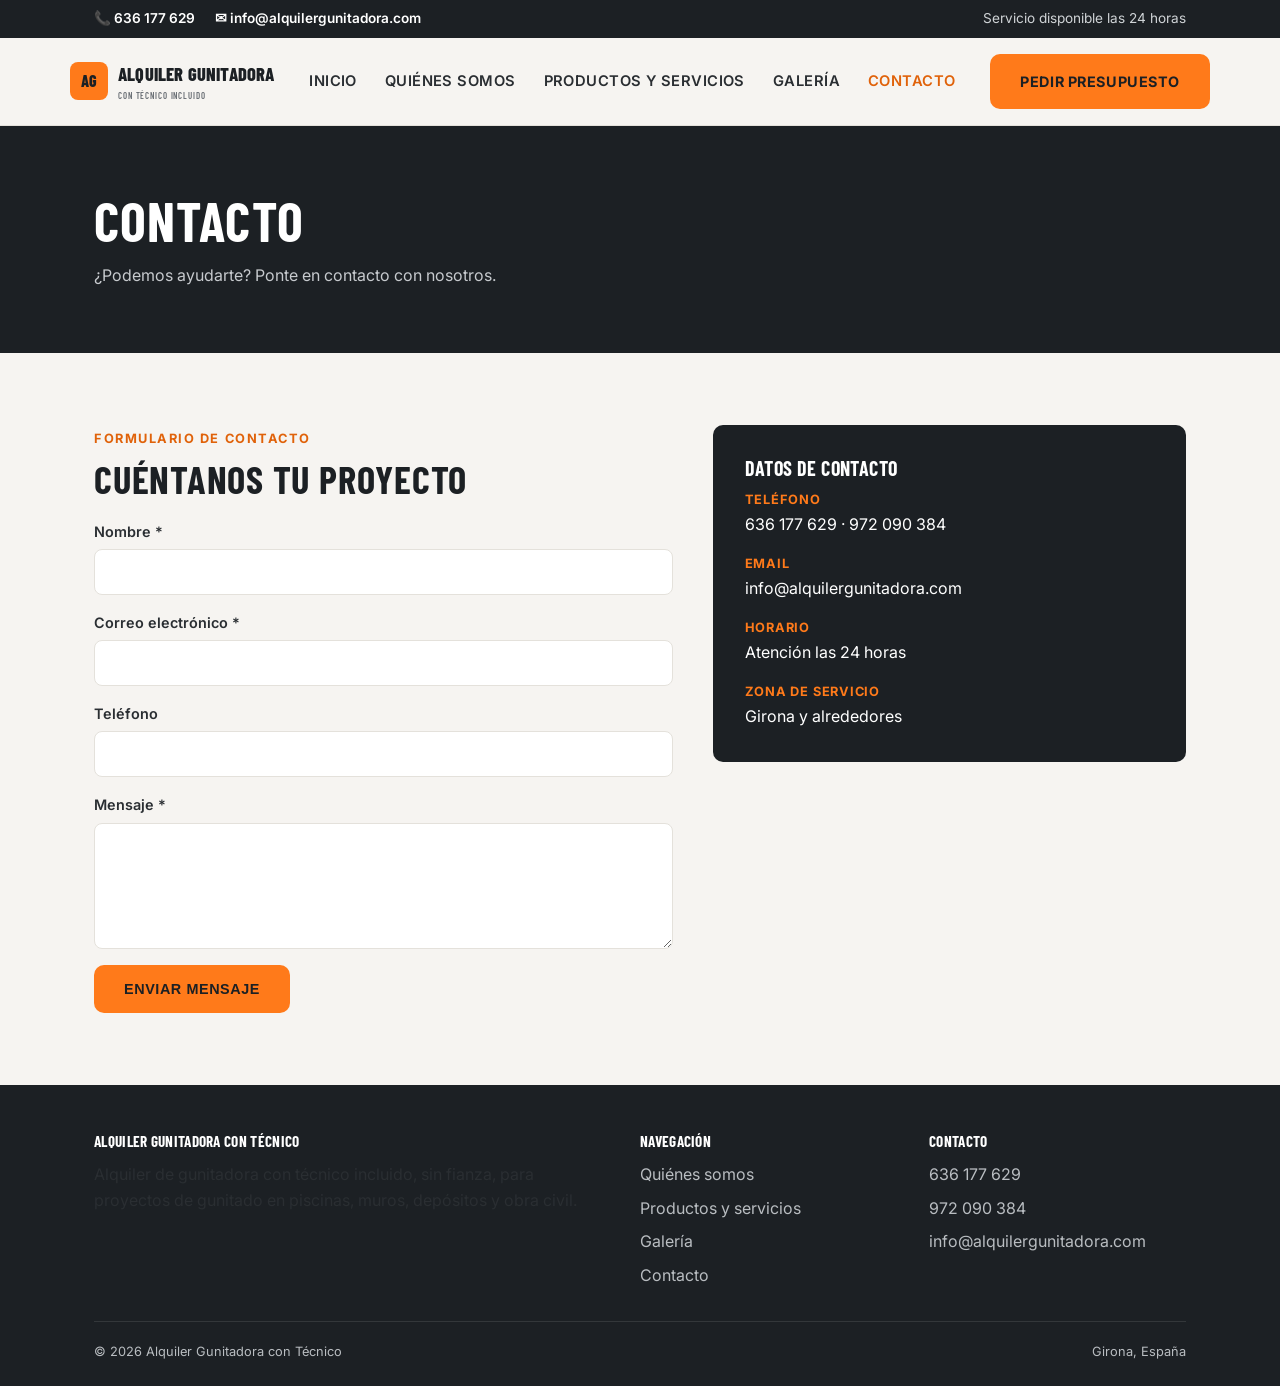
==== contacto.html @ dbdf0f1c "Initial site: rediseño Alquiler Gunitadora con Técnico Sitio estático (HTML/CSS/JS) con páginas Inic" ====
<!DOCTYPE html>
<html lang="es">
<head>
<meta charset="UTF-8">
<meta name="viewport" content="width=device-width, initial-scale=1.0">
<title>Contacto | Alquiler Gunitadora con Técnico</title>
<meta name="description" content="Solicita presupuesto para el alquiler de gunitadora con técnico. Llámanos o rellena el formulario y te responderemos lo antes posible.">
<link rel="preconnect" href="https://fonts.googleapis.com">
<link href="https://fonts.googleapis.com/css2?family=Barlow+Condensed:wght@600;700;800&family=Inter:wght@400;500;600;700&display=swap" rel="stylesheet">
<link rel="stylesheet" href="styles.css">
</head>
<body>

<div class="top-bar">
  <div class="container">
    <div class="top-bar__contact">
      <a href="tel:+34636177629">📞 636 177 629</a>
      <a href="mailto:info@alquilergunitadora.com">✉ info@alquilergunitadora.com</a>
    </div>
    <span>Servicio disponible las 24 horas</span>
  </div>
</div>

<header class="site-header">
  <nav class="nav container">
    <a href="index.html" class="brand">
      <span class="brand__mark">AG</span>
      <span>Alquiler Gunitadora<br><small>Con técnico incluido</small></span>
    </a>
    <ul class="nav__links">
      <li><a href="index.html">Inicio</a></li>
      <li><a href="quienes-somos.html">Quiénes somos</a></li>
      <li><a href="servicios.html">Productos y servicios</a></li>
      <li><a href="galeria.html">Galería</a></li>
      <li><a href="contacto.html" class="active">Contacto</a></li>
    </ul>
    <div class="nav__cta">
      <a href="contacto.html" class="btn btn--primary"><span>Pedir presupuesto</span></a>
      <button class="nav__toggle" aria-label="Abrir menú">☰</button>
    </div>
  </nav>
</header>

<section class="page-hero">
  <div class="container">
    <h1>Contacto</h1>
    <p>¿Podemos ayudarte? Ponte en contacto con nosotros.</p>
  </div>
</section>

<section class="section">
  <div class="container">
    <div class="form-layout">
      <div>
        <span class="eyebrow">Formulario de contacto</span>
        <h2>Cuéntanos tu proyecto</h2>
        <form name="contacto" method="POST" data-netlify="true" netlify-honeypot="bot-field" action="/gracias.html" class="contact-form">
          <input type="hidden" name="form-name" value="contacto">
          <p style="display:none">
            <label>No rellenar si eres humano: <input name="bot-field"></label>
          </p>

          <div class="field">
            <label for="nombre">Nombre *</label>
            <input type="text" id="nombre" name="nombre" required>
          </div>

          <div class="field">
            <label for="email">Correo electrónico *</label>
            <input type="email" id="email" name="email" required>
          </div>

          <div class="field">
            <label for="telefono">Teléfono</label>
            <input type="tel" id="telefono" name="telefono">
          </div>

          <div class="field">
            <label for="mensaje">Mensaje *</label>
            <textarea id="mensaje" name="mensaje" rows="5" required></textarea>
          </div>

          <button type="submit" class="btn btn--primary" style="justify-self:start">Enviar mensaje</button>
        </form>
      </div>

      <div class="contact-info-card">
        <h3>Datos de contacto</h3>
        <ul>
          <li>
            <strong>Teléfono</strong>
            <a href="tel:+34636177629">636 177 629</a> · <a href="tel:+34972090384">972 090 384</a>
          </li>
          <li>
            <strong>Email</strong>
            <a href="mailto:info@alquilergunitadora.com">info@alquilergunitadora.com</a>
          </li>
          <li>
            <strong>Horario</strong>
            Atención las 24 horas
          </li>
          <li>
            <strong>Zona de servicio</strong>
            Girona y alrededores
          </li>
        </ul>
      </div>
    </div>
  </div>
</section>

<footer class="site-footer">
  <div class="container">
    <div class="footer-grid">
      <div>
        <h4>Alquiler Gunitadora con Técnico</h4>
        <p>Alquiler de gunitadora con técnico incluido, sin fianza, para proyectos de gunitado en piscinas, muros, depósitos y obra civil.</p>
      </div>
      <div>
        <h4>Navegación</h4>
        <ul>
          <li><a href="quienes-somos.html">Quiénes somos</a></li>
          <li><a href="servicios.html">Productos y servicios</a></li>
          <li><a href="galeria.html">Galería</a></li>
          <li><a href="contacto.html">Contacto</a></li>
        </ul>
      </div>
      <div>
        <h4>Contacto</h4>
        <ul>
          <li><a href="tel:+34636177629">636 177 629</a></li>
          <li><a href="tel:+34972090384">972 090 384</a></li>
          <li><a href="mailto:info@alquilergunitadora.com">info@alquilergunitadora.com</a></li>
        </ul>
      </div>
    </div>
    <div class="footer-bottom">
      <span>© <span data-year></span> Alquiler Gunitadora con Técnico</span>
      <span>Girona, España</span>
    </div>
  </div>
</footer>

<script src="script.js"></script>
</body>
</html>
---- styles.css ----
/* Alquiler Gunitadora — estilos base */

:root {
  --dark: #1c2024;
  --dark-2: #262b30;
  --accent: #ff7a1a;
  --accent-dark: #e0620a;
  --bg: #f6f4f1;
  --bg-card: #ffffff;
  --text: #2a2e32;
  --text-muted: #6b7076;
  --border: #e4e1db;
  --radius: 10px;
  --max-width: 1140px;
  --shadow: 0 8px 24px rgba(28, 32, 36, 0.08);
}

* { box-sizing: border-box; }

html { scroll-behavior: smooth; }

body {
  margin: 0;
  font-family: "Inter", -apple-system, BlinkMacSystemFont, "Segoe UI", sans-serif;
  background: var(--bg);
  color: var(--text);
  line-height: 1.6;
  -webkit-font-smoothing: antialiased;
}

h1, h2, h3, h4 {
  font-family: "Barlow Condensed", "Inter", sans-serif;
  font-weight: 700;
  text-transform: uppercase;
  letter-spacing: 0.02em;
  line-height: 1.15;
  margin: 0 0 0.5em;
  color: var(--dark);
}

h1 { font-size: clamp(2.2rem, 5vw, 3.4rem); }
h2 { font-size: clamp(1.7rem, 3.5vw, 2.4rem); }
h3 { font-size: 1.25rem; }

p { margin: 0 0 1em; color: var(--text); }

a { color: var(--accent-dark); text-decoration: none; }
a:hover { text-decoration: underline; }

img { max-width: 100%; display: block; }

.container {
  max-width: var(--max-width);
  margin: 0 auto;
  padding: 0 24px;
}

.section { padding: 72px 0; }
.section--tight { padding: 48px 0; }
.section--dark { background: var(--dark); color: #fff; }
.section--dark h2, .section--dark h3, .section--dark p { color: #fff; }
.section--alt { background: var(--bg-card); border-top: 1px solid var(--border); border-bottom: 1px solid var(--border); }

.eyebrow {
  display: inline-block;
  color: var(--accent-dark);
  font-weight: 700;
  letter-spacing: 0.12em;
  text-transform: uppercase;
  font-size: 0.8rem;
  margin-bottom: 0.6em;
}

.lead {
  font-size: 1.15rem;
  color: var(--text-muted);
  max-width: 640px;
}

/* Botones */
.btn {
  display: inline-flex;
  align-items: center;
  gap: 8px;
  padding: 14px 28px;
  border-radius: var(--radius);
  font-weight: 700;
  text-transform: uppercase;
  letter-spacing: 0.04em;
  font-size: 0.9rem;
  border: 2px solid transparent;
  cursor: pointer;
  text-decoration: none;
  transition: transform 0.15s ease, box-shadow 0.15s ease, background 0.15s ease;
}
.btn:hover { text-decoration: none; transform: translateY(-1px); }

.btn--primary { background: var(--accent); color: #1c2024; }
.btn--primary:hover { background: var(--accent-dark); }

.btn--outline { background: transparent; border-color: currentColor; color: inherit; }
.btn--outline:hover { background: rgba(255,255,255,0.08); }

.btn-row { display: flex; gap: 14px; flex-wrap: wrap; margin-top: 1.6em; }

/* Header / navegación */
.top-bar {
  background: var(--dark);
  color: #cfd3d6;
  font-size: 0.85rem;
}
.top-bar .container {
  display: flex;
  justify-content: space-between;
  align-items: center;
  padding-top: 8px;
  padding-bottom: 8px;
  flex-wrap: wrap;
  gap: 8px;
}
.top-bar a { color: #fff; font-weight: 600; }
.top-bar__contact { display: flex; gap: 20px; flex-wrap: wrap; }

header.site-header {
  position: sticky;
  top: 0;
  z-index: 50;
  background: rgba(246, 244, 241, 0.96);
  backdrop-filter: blur(6px);
  border-bottom: 1px solid var(--border);
}

.nav {
  display: flex;
  align-items: center;
  justify-content: space-between;
  padding: 16px 0;
}

.brand {
  display: flex;
  align-items: center;
  gap: 10px;
  font-family: "Barlow Condensed", sans-serif;
  font-weight: 800;
  text-transform: uppercase;
  font-size: 1.15rem;
  color: var(--dark);
  letter-spacing: 0.01em;
}
.brand:hover { text-decoration: none; }
.brand .brand__mark {
  width: 38px;
  height: 38px;
  border-radius: 8px;
  background: var(--accent);
  display: flex;
  align-items: center;
  justify-content: center;
  color: #1c2024;
  font-weight: 800;
  font-size: 1rem;
}
.brand small { display: block; font-size: 0.55rem; letter-spacing: 0.1em; color: var(--text-muted); font-weight: 600; }

.nav__links {
  display: flex;
  gap: 28px;
  align-items: center;
  list-style: none;
  margin: 0;
  padding: 0;
}
.nav__links a {
  color: var(--text);
  font-weight: 600;
  font-size: 0.92rem;
  text-transform: uppercase;
  letter-spacing: 0.03em;
}
.nav__links a:hover, .nav__links a.active { color: var(--accent-dark); text-decoration: none; }

.nav__cta { display: flex; align-items: center; gap: 12px; }

.nav__toggle {
  display: none;
  border: none;
  background: none;
  font-size: 1.6rem;
  cursor: pointer;
  color: var(--dark);
}

@media (max-width: 860px) {
  .nav__links {
    position: absolute;
    top: 100%;
    left: 0;
    right: 0;
    background: var(--bg);
    flex-direction: column;
    align-items: flex-start;
    gap: 0;
    border-bottom: 1px solid var(--border);
    max-height: 0;
    overflow: hidden;
    transition: max-height 0.25s ease;
  }
  .nav__links.is-open { max-height: 420px; }
  .nav__links li { width: 100%; }
  .nav__links a { display: block; padding: 14px 24px; width: 100%; }
  .nav__toggle { display: block; }
}

@media (max-width: 480px) {
  .nav__cta .btn span { display: none; }
  .nav__cta .btn::before { content: "📞"; }
}

/* Hero */
.hero {
  position: relative;
  background: linear-gradient(180deg, rgba(28,32,36,0.78), rgba(28,32,36,0.86)), url("images/hero-gunitadora.jpg") center/cover no-repeat;
  color: #fff;
  padding: 110px 0 90px;
}
.hero h1 { color: #fff; }
.hero .lead { color: #d8dadc; }
.hero__badges {
  display: flex;
  gap: 12px;
  flex-wrap: wrap;
  margin-top: 28px;
}
.hero__badge {
  background: rgba(255,255,255,0.08);
  border: 1px solid rgba(255,255,255,0.18);
  padding: 8px 16px;
  border-radius: 999px;
  font-size: 0.85rem;
  font-weight: 600;
}

.page-hero {
  background: var(--dark);
  color: #fff;
  padding: 64px 0;
}
.page-hero h1 { color: #fff; margin-bottom: 0.2em; }
.page-hero p { color: #c7cace; margin: 0; }

/* Grids */
.grid {
  display: grid;
  gap: 28px;
}
.grid--3 { grid-template-columns: repeat(3, 1fr); }
.grid--2 { grid-template-columns: repeat(2, 1fr); }
@media (max-width: 860px) {
  .grid--3, .grid--2 { grid-template-columns: 1fr; }
}

.card {
  background: var(--bg-card);
  border: 1px solid var(--border);
  border-radius: var(--radius);
  padding: 28px;
  box-shadow: var(--shadow);
}
.card__icon {
  width: 48px;
  height: 48px;
  border-radius: 10px;
  background: rgba(255,122,26,0.12);
  color: var(--accent-dark);
  display: flex;
  align-items: center;
  justify-content: center;
  font-size: 1.4rem;
  margin-bottom: 16px;
}

.stats {
  display: grid;
  grid-template-columns: repeat(4, 1fr);
  gap: 24px;
  text-align: center;
}
.stats strong {
  display: block;
  font-family: "Barlow Condensed", sans-serif;
  font-size: 2.4rem;
  color: var(--accent);
}
@media (max-width: 700px) {
  .stats { grid-template-columns: repeat(2, 1fr); }
}

/* Galería */
.gallery-grid {
  display: grid;
  grid-template-columns: repeat(3, 1fr);
  gap: 16px;
}
.gallery-grid img, .gallery-grid .ph {
  aspect-ratio: 4 / 3;
  object-fit: cover;
  border-radius: var(--radius);
  width: 100%;
  height: 100%;
}
.ph {
  background: linear-gradient(135deg, #2a2e32, #1c2024);
  color: #8b9096;
  display: flex;
  align-items: center;
  justify-content: center;
  font-size: 0.85rem;
  text-align: center;
  padding: 12px;
}
@media (max-width: 700px) {
  .gallery-grid { grid-template-columns: repeat(2, 1fr); }
}

/* Formulario de contacto */
.form-layout {
  display: grid;
  grid-template-columns: 1.1fr 0.9fr;
  gap: 40px;
  align-items: start;
}
@media (max-width: 860px) {
  .form-layout { grid-template-columns: 1fr; }
}

form.contact-form {
  display: grid;
  gap: 16px;
}
.field { display: grid; gap: 6px; }
.field label { font-weight: 600; font-size: 0.9rem; }
.field input, .field textarea {
  width: 100%;
  padding: 12px 14px;
  border-radius: 8px;
  border: 1px solid var(--border);
  font-family: inherit;
  font-size: 1rem;
  background: #fff;
}
.field input:focus, .field textarea:focus {
  outline: 2px solid var(--accent);
  outline-offset: 1px;
}
.field--check { display: flex; align-items: center; gap: 8px; flex-direction: row; }

.contact-info-card {
  background: var(--dark);
  color: #fff;
  border-radius: var(--radius);
  padding: 32px;
}
.contact-info-card h3 { color: #fff; }
.contact-info-card ul { list-style: none; padding: 0; margin: 0; display: grid; gap: 16px; }
.contact-info-card a { color: #fff; }
.contact-info-card li strong { display: block; color: var(--accent); font-size: 0.8rem; text-transform: uppercase; letter-spacing: 0.06em; margin-bottom: 2px; }

/* Footer */
footer.site-footer {
  background: var(--dark);
  color: #b9bdc1;
  padding: 48px 0 24px;
}
.footer-grid {
  display: grid;
  grid-template-columns: 2fr 1fr 1fr;
  gap: 32px;
  margin-bottom: 32px;
}
@media (max-width: 700px) {
  .footer-grid { grid-template-columns: 1fr; }
}
footer.site-footer h4 { color: #fff; font-size: 0.95rem; margin-bottom: 0.8em; }
footer.site-footer a { color: #b9bdc1; }
footer.site-footer ul { list-style: none; padding: 0; margin: 0; display: grid; gap: 8px; }
.footer-bottom {
  border-top: 1px solid rgba(255,255,255,0.1);
  padding-top: 20px;
  font-size: 0.8rem;
  display: flex;
  justify-content: space-between;
  flex-wrap: wrap;
  gap: 8px;
}

.reveal {
  opacity: 0;
  transform: translateY(16px);
  transition: opacity 0.5s ease, transform 0.5s ease;
}
.reveal.is-visible {
  opacity: 1;
  transform: translateY(0);
}
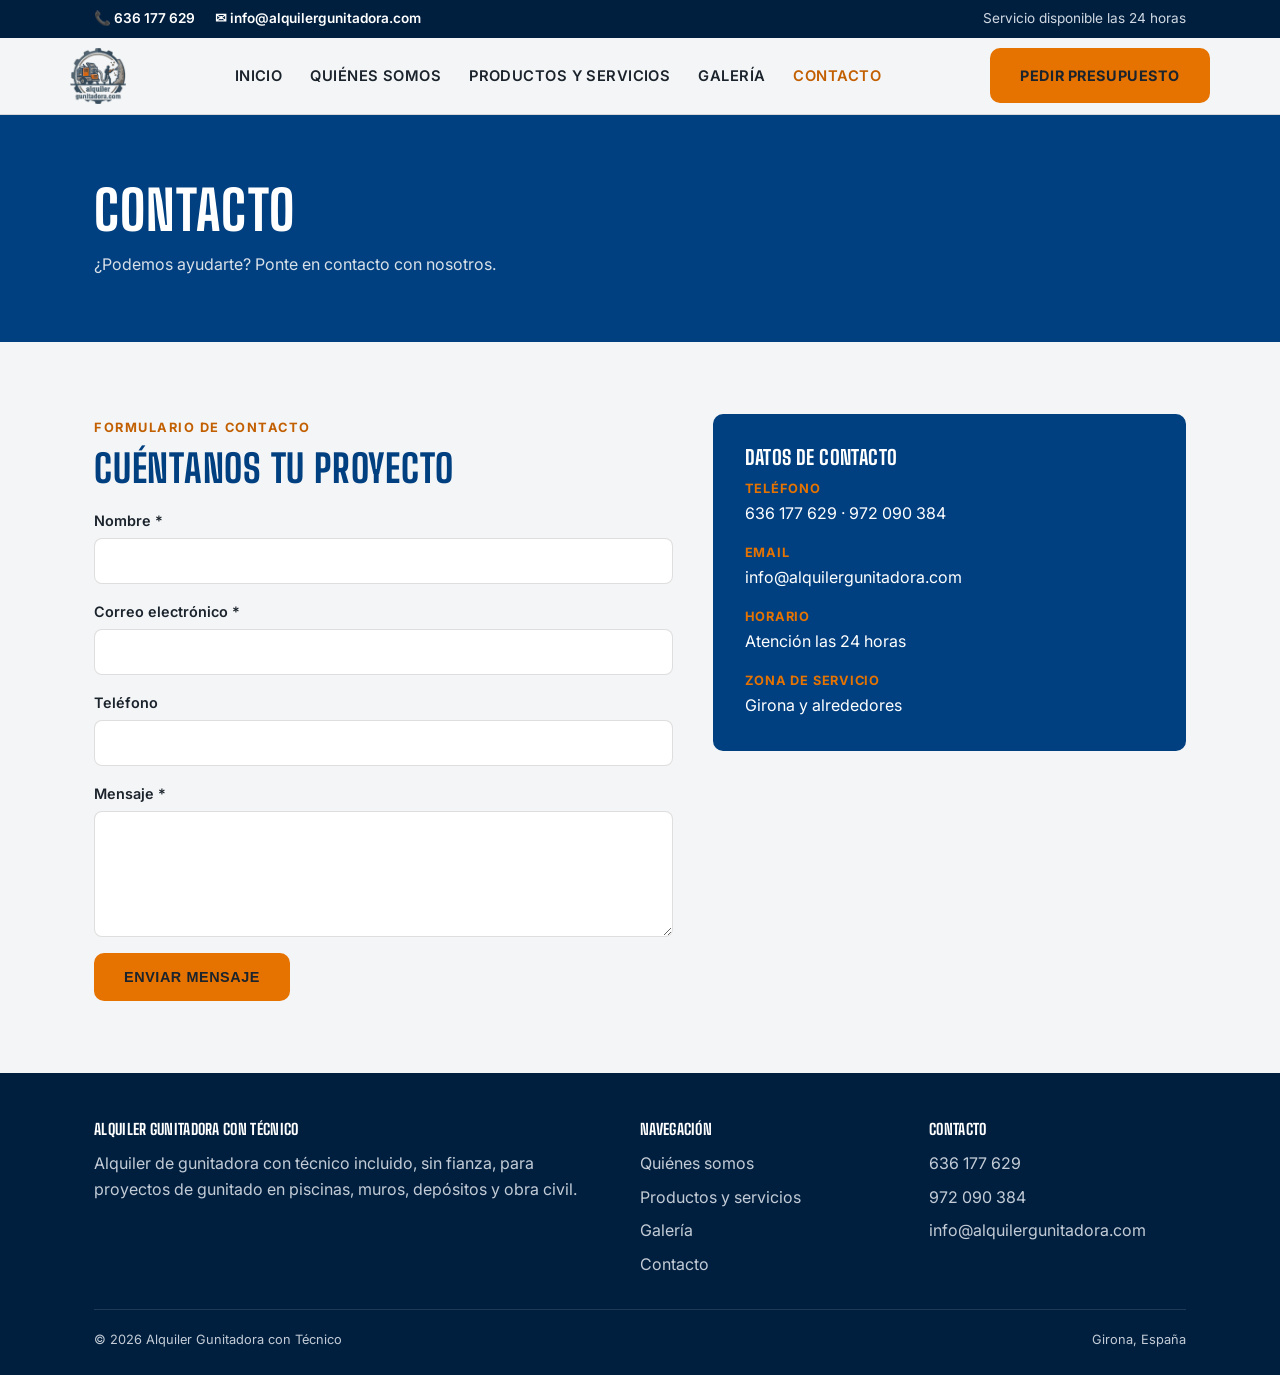
==== commit 249bb33a: "Rediseño de marca: paleta industrial, logo real y foto de flota - Nueva paleta (Azul Industrial #004" ====
--- a/contacto.html
+++ b/contacto.html
@@ -6,7 +6,10 @@
 <title>Contacto | Alquiler Gunitadora con Técnico</title>
 <meta name="description" content="Solicita presupuesto para el alquiler de gunitadora con técnico. Llámanos o rellena el formulario y te responderemos lo antes posible.">
 <link rel="preconnect" href="https://fonts.googleapis.com">
-<link href="https://fonts.googleapis.com/css2?family=Barlow+Condensed:wght@600;700;800&family=Inter:wght@400;500;600;700&display=swap" rel="stylesheet">
+<link href="https://fonts.googleapis.com/css2?family=Big+Shoulders:wght@600;700;800&family=Inter:wght@400;500;600;700&display=swap" rel="stylesheet">
+<link rel="icon" type="image/png" sizes="32x32" href="images/favicon-32.png">
+<link rel="icon" type="image/png" sizes="16x16" href="images/favicon-16.png">
+<link rel="apple-touch-icon" sizes="180x180" href="images/favicon-180.png">
 <link rel="stylesheet" href="styles.css">
 </head>
 <body>
@@ -24,8 +27,7 @@
 <header class="site-header">
   <nav class="nav container">
     <a href="index.html" class="brand">
-      <span class="brand__mark">AG</span>
-      <span>Alquiler Gunitadora<br><small>Con técnico incluido</small></span>
+      <img src="images/logo-tight.png" alt="Alquiler Gunitadora con Técnico" class="brand__logo">
     </a>
     <ul class="nav__links">
       <li><a href="index.html">Inicio</a></li>
--- a/styles.css
+++ b/styles.css
@@ -1,18 +1,25 @@
-/* Alquiler Gunitadora — estilos base */
+/* Alquiler Gunitadora — estilos base
+   Paleta: Azul Industrial #004080, Naranja Maquinaria #E67300, Gris Neutro #A0A0A0 */
 
 :root {
-  --dark: #1c2024;
-  --dark-2: #262b30;
-  --accent: #ff7a1a;
-  --accent-dark: #e0620a;
-  --bg: #f6f4f1;
+  --navy: #004080;
+  --navy-light: #0f5aa8;
+  --navy-deep: #001f3f;
+  --accent: #E67300;
+  --accent-dark: #c25f00;
+  --grey: #A0A0A0;
+  --bg: #f4f5f6;
   --bg-card: #ffffff;
-  --text: #2a2e32;
-  --text-muted: #6b7076;
-  --border: #e4e1db;
+  --text: #1b232c;
+  --text-muted: #5b6167;
+  --border: rgba(160, 160, 160, 0.35);
   --radius: 10px;
   --max-width: 1140px;
-  --shadow: 0 8px 24px rgba(28, 32, 36, 0.08);
+  --shadow: 0 8px 24px rgba(0, 64, 128, 0.10);
+
+  /* alias de compatibilidad interna */
+  --dark: var(--navy);
+  --dark-2: var(--navy-light);
 }
 
 * { box-sizing: border-box; }
@@ -29,13 +36,13 @@
 }
 
 h1, h2, h3, h4 {
-  font-family: "Barlow Condensed", "Inter", sans-serif;
+  font-family: "Big Shoulders", "Inter", sans-serif;
   font-weight: 700;
   text-transform: uppercase;
   letter-spacing: 0.02em;
   line-height: 1.15;
   margin: 0 0 0.5em;
-  color: var(--dark);
+  color: var(--navy);
 }
 
 h1 { font-size: clamp(2.2rem, 5vw, 3.4rem); }
@@ -57,7 +64,7 @@
 
 .section { padding: 72px 0; }
 .section--tight { padding: 48px 0; }
-.section--dark { background: var(--dark); color: #fff; }
+.section--dark { background: var(--navy); color: #fff; }
 .section--dark h2, .section--dark h3, .section--dark p { color: #fff; }
 .section--alt { background: var(--bg-card); border-top: 1px solid var(--border); border-bottom: 1px solid var(--border); }
 
@@ -95,8 +102,8 @@
 }
 .btn:hover { text-decoration: none; transform: translateY(-1px); }
 
-.btn--primary { background: var(--accent); color: #1c2024; }
-.btn--primary:hover { background: var(--accent-dark); }
+.btn--primary { background: var(--accent); color: #1b232c; }
+.btn--primary:hover { background: var(--accent-dark); color: #fff; }
 
 .btn--outline { background: transparent; border-color: currentColor; color: inherit; }
 .btn--outline:hover { background: rgba(255,255,255,0.08); }
@@ -105,8 +112,8 @@
 
 /* Header / navegación */
 .top-bar {
-  background: var(--dark);
-  color: #cfd3d6;
+  background: var(--navy-deep);
+  color: #cfd8e2;
   font-size: 0.85rem;
 }
 .top-bar .container {
@@ -125,7 +132,7 @@
   position: sticky;
   top: 0;
   z-index: 50;
-  background: rgba(246, 244, 241, 0.96);
+  background: rgba(244, 245, 246, 0.96);
   backdrop-filter: blur(6px);
   border-bottom: 1px solid var(--border);
 }
@@ -134,34 +141,16 @@
   display: flex;
   align-items: center;
   justify-content: space-between;
-  padding: 16px 0;
-}
-
-.brand {
-  display: flex;
-  align-items: center;
-  gap: 10px;
-  font-family: "Barlow Condensed", sans-serif;
-  font-weight: 800;
-  text-transform: uppercase;
-  font-size: 1.15rem;
-  color: var(--dark);
-  letter-spacing: 0.01em;
-}
+  padding: 10px 0;
+}
+
+.brand { display: flex; align-items: center; }
 .brand:hover { text-decoration: none; }
-.brand .brand__mark {
-  width: 38px;
-  height: 38px;
-  border-radius: 8px;
-  background: var(--accent);
-  display: flex;
-  align-items: center;
-  justify-content: center;
-  color: #1c2024;
-  font-weight: 800;
-  font-size: 1rem;
-}
-.brand small { display: block; font-size: 0.55rem; letter-spacing: 0.1em; color: var(--text-muted); font-weight: 600; }
+.brand__logo {
+  height: 56px;
+  width: auto;
+  display: block;
+}
 
 .nav__links {
   display: flex;
@@ -188,7 +177,7 @@
   background: none;
   font-size: 1.6rem;
   cursor: pointer;
-  color: var(--dark);
+  color: var(--navy);
 }
 
 @media (max-width: 860px) {
@@ -210,6 +199,7 @@
   .nav__links li { width: 100%; }
   .nav__links a { display: block; padding: 14px 24px; width: 100%; }
   .nav__toggle { display: block; }
+  .brand__logo { height: 46px; }
 }
 
 @media (max-width: 480px) {
@@ -220,12 +210,12 @@
 /* Hero */
 .hero {
   position: relative;
-  background: linear-gradient(180deg, rgba(28,32,36,0.78), rgba(28,32,36,0.86)), url("images/hero-gunitadora.jpg") center/cover no-repeat;
+  background: linear-gradient(160deg, var(--navy-deep), var(--navy) 70%);
   color: #fff;
   padding: 110px 0 90px;
 }
 .hero h1 { color: #fff; }
-.hero .lead { color: #d8dadc; }
+.hero .lead { color: #d8e0e8; }
 .hero__badges {
   display: flex;
   gap: 12px;
@@ -242,12 +232,44 @@
 }
 
 .page-hero {
-  background: var(--dark);
+  background: var(--navy);
   color: #fff;
   padding: 64px 0;
 }
 .page-hero h1 { color: #fff; margin-bottom: 0.2em; }
-.page-hero p { color: #c7cace; margin: 0; }
+.page-hero p { color: #d8e0e8; margin: 0; }
+
+/* Banner de flota (foto real de máquinas) */
+.fleet-banner {
+  position: relative;
+  overflow: hidden;
+}
+.fleet-banner img {
+  width: 100%;
+  height: 340px;
+  object-fit: cover;
+  object-position: center 65%;
+}
+.fleet-banner::after {
+  content: "";
+  position: absolute;
+  inset: 0;
+  z-index: 1;
+  background: linear-gradient(180deg, rgba(0,31,63,0.05) 40%, rgba(0,31,63,0.75));
+}
+.fleet-banner__caption {
+  position: absolute;
+  left: 0;
+  right: 0;
+  bottom: 0;
+  z-index: 2;
+  padding: 24px;
+}
+.fleet-banner__caption .eyebrow { color: #ffcf9e; margin-bottom: 0.2em; }
+.fleet-banner__caption h3 { color: #fff; margin: 0; }
+@media (max-width: 700px) {
+  .fleet-banner img { height: 220px; }
+}
 
 /* Grids */
 .grid {
@@ -271,7 +293,7 @@
   width: 48px;
   height: 48px;
   border-radius: 10px;
-  background: rgba(255,122,26,0.12);
+  background: rgba(230, 115, 0, 0.12);
   color: var(--accent-dark);
   display: flex;
   align-items: center;
@@ -288,7 +310,7 @@
 }
 .stats strong {
   display: block;
-  font-family: "Barlow Condensed", sans-serif;
+  font-family: "Big Shoulders", sans-serif;
   font-size: 2.4rem;
   color: var(--accent);
 }
@@ -310,8 +332,8 @@
   height: 100%;
 }
 .ph {
-  background: linear-gradient(135deg, #2a2e32, #1c2024);
-  color: #8b9096;
+  background: linear-gradient(135deg, var(--navy-light), var(--navy-deep));
+  color: #cdd9e6;
   display: flex;
   align-items: center;
   justify-content: center;
@@ -356,7 +378,7 @@
 .field--check { display: flex; align-items: center; gap: 8px; flex-direction: row; }
 
 .contact-info-card {
-  background: var(--dark);
+  background: var(--navy);
   color: #fff;
   border-radius: var(--radius);
   padding: 32px;
@@ -368,8 +390,8 @@
 
 /* Footer */
 footer.site-footer {
-  background: var(--dark);
-  color: #b9bdc1;
+  background: var(--navy-deep);
+  color: #c3ccd6;
   padding: 48px 0 24px;
 }
 .footer-grid {
@@ -382,10 +404,11 @@
   .footer-grid { grid-template-columns: 1fr; }
 }
 footer.site-footer h4 { color: #fff; font-size: 0.95rem; margin-bottom: 0.8em; }
-footer.site-footer a { color: #b9bdc1; }
+footer.site-footer p { color: #c3ccd6; }
+footer.site-footer a { color: #c3ccd6; }
 footer.site-footer ul { list-style: none; padding: 0; margin: 0; display: grid; gap: 8px; }
 .footer-bottom {
-  border-top: 1px solid rgba(255,255,255,0.1);
+  border-top: 1px solid rgba(255,255,255,0.12);
   padding-top: 20px;
   font-size: 0.8rem;
   display: flex;
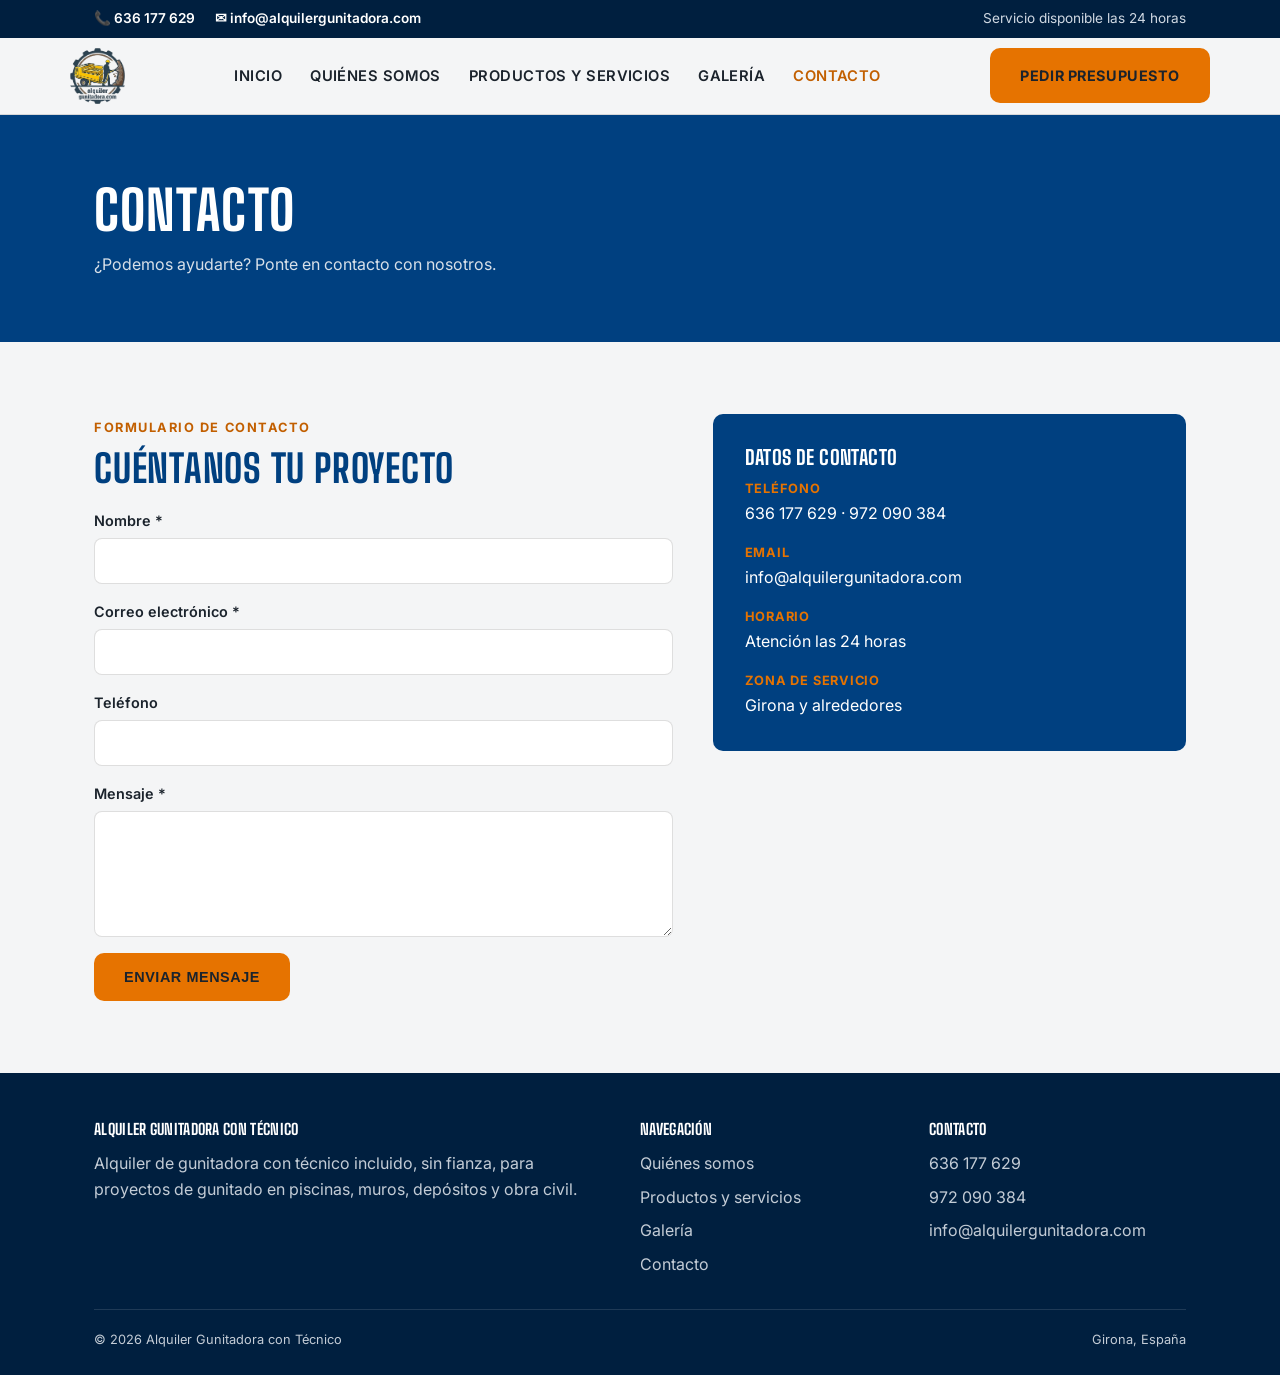
==== commit 2366f2bd: "Actualizar logo al nuevo diseño (logo-nuevo-trans.png) Reemplaza el logo del header/favicons por la " ====
--- a/contacto.html
+++ b/contacto.html
@@ -27,7 +27,7 @@
 <header class="site-header">
   <nav class="nav container">
     <a href="index.html" class="brand">
-      <img src="images/logo-tight.png" alt="Alquiler Gunitadora con Técnico" class="brand__logo">
+      <img src="images/logo-nuevo-tight.png" alt="Alquiler Gunitadora con Técnico" class="brand__logo">
     </a>
     <ul class="nav__links">
       <li><a href="index.html">Inicio</a></li>
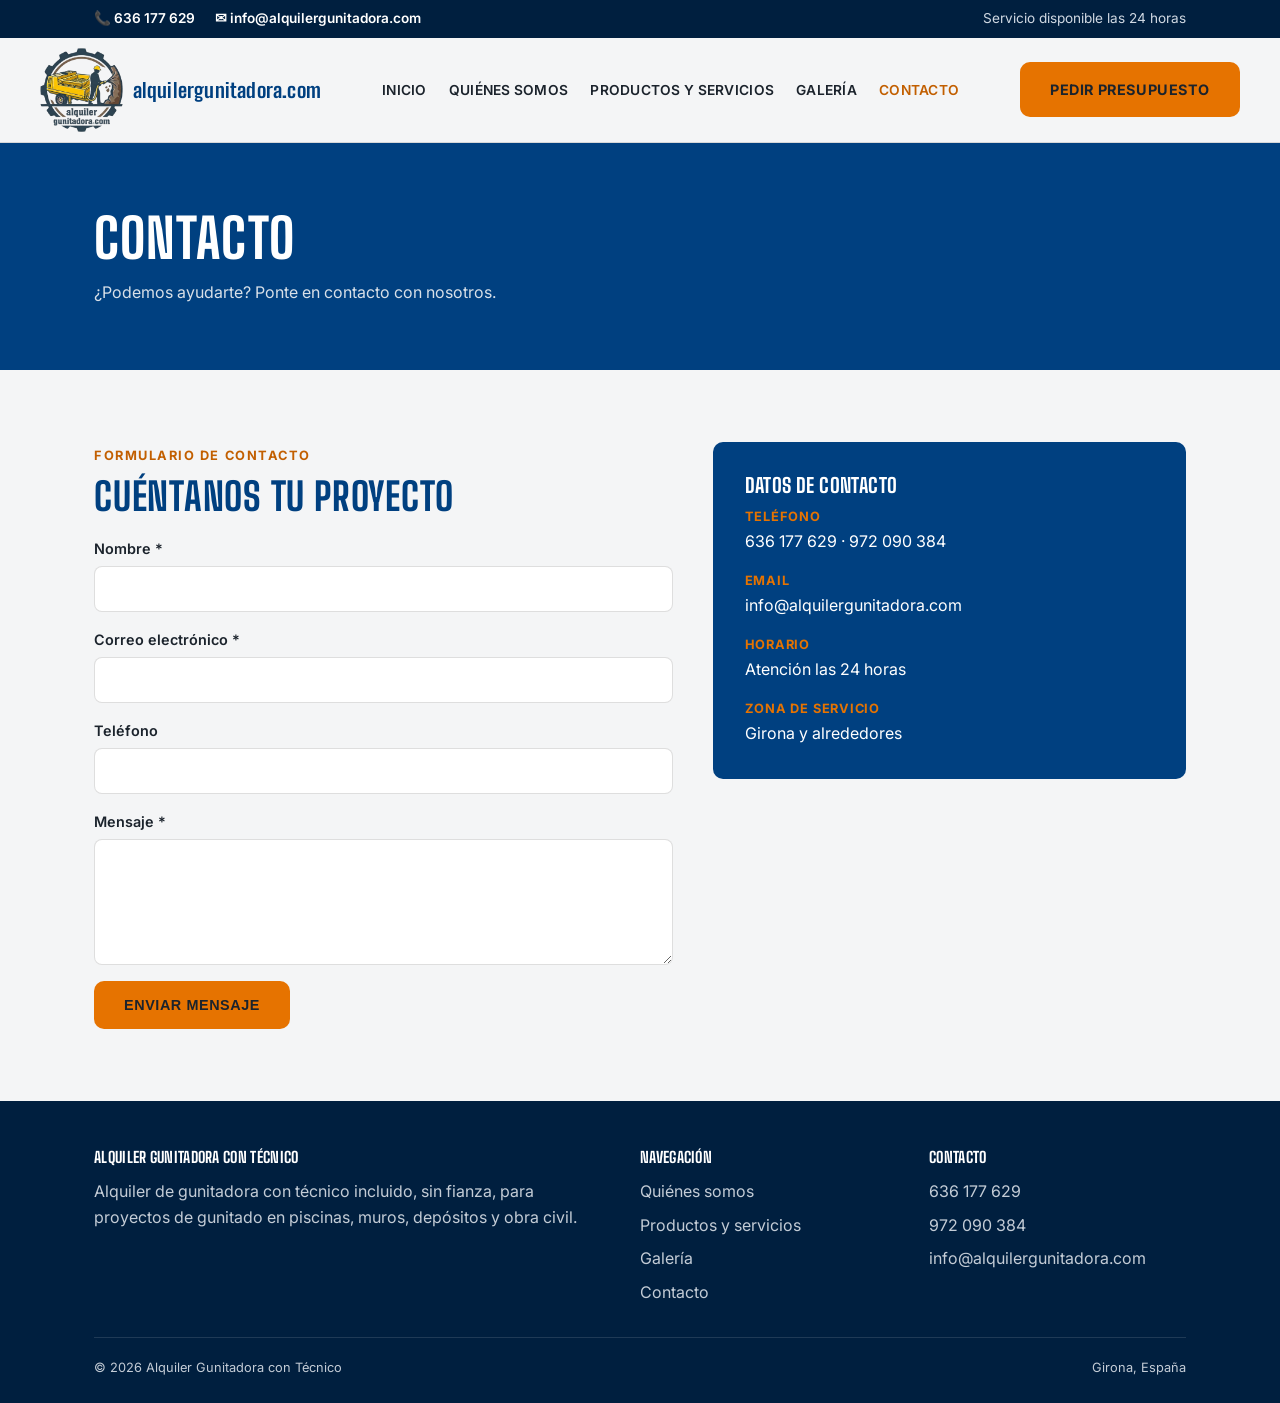
==== commit 8c8f798e: "Añadir texto de marca junto al logo en el header El header en móvil se veía vacío con solo el logo. " ====
--- a/contacto.html
+++ b/contacto.html
@@ -28,6 +28,7 @@
   <nav class="nav container">
     <a href="index.html" class="brand">
       <img src="images/logo-nuevo-tight.png" alt="Alquiler Gunitadora con Técnico" class="brand__logo">
+      <span class="brand__name">alquilergunitadora.com</span>
     </a>
     <ul class="nav__links">
       <li><a href="index.html">Inicio</a></li>
--- a/styles.css
+++ b/styles.css
@@ -144,17 +144,27 @@
   padding: 10px 0;
 }
 
-.brand { display: flex; align-items: center; }
+.brand { display: flex; align-items: center; gap: 10px; }
 .brand:hover { text-decoration: none; }
 .brand__logo {
-  height: 56px;
+  height: 84px;
   width: auto;
   display: block;
+  flex-shrink: 0;
+}
+.brand__name {
+  font-family: "Big Shoulders", sans-serif;
+  font-weight: 700;
+  font-size: 1.25rem;
+  line-height: 1;
+  color: var(--navy);
+  letter-spacing: 0.01em;
+  white-space: nowrap;
 }
 
 .nav__links {
   display: flex;
-  gap: 28px;
+  gap: 22px;
   align-items: center;
   list-style: none;
   margin: 0;
@@ -163,9 +173,9 @@
 .nav__links a {
   color: var(--text);
   font-weight: 600;
-  font-size: 0.92rem;
+  font-size: 0.86rem;
   text-transform: uppercase;
-  letter-spacing: 0.03em;
+  letter-spacing: 0.02em;
 }
 .nav__links a:hover, .nav__links a.active { color: var(--accent-dark); text-decoration: none; }
 
@@ -180,7 +190,9 @@
   color: var(--navy);
 }
 
-@media (max-width: 860px) {
+.site-header .nav.container { max-width: 1200px; }
+
+@media (max-width: 1140px) {
   .nav__links {
     position: absolute;
     top: 100%;
@@ -197,9 +209,10 @@
   }
   .nav__links.is-open { max-height: 420px; }
   .nav__links li { width: 100%; }
-  .nav__links a { display: block; padding: 14px 24px; width: 100%; }
+  .nav__links a { display: block; padding: 14px 24px; width: 100%; font-size: 0.92rem; }
   .nav__toggle { display: block; }
-  .brand__logo { height: 46px; }
+  .brand__logo { height: 69px; }
+  .brand__name { font-size: 1.05rem; }
 }
 
 @media (max-width: 480px) {
@@ -210,16 +223,42 @@
 /* Hero */
 .hero {
   position: relative;
-  background: linear-gradient(160deg, var(--navy-deep), var(--navy) 70%);
   color: #fff;
-  padding: 110px 0 90px;
+  padding: 120px 0 100px;
+  text-align: center;
+  overflow: hidden;
+  min-height: 560px;
+  display: flex;
+  align-items: center;
+}
+.hero::before {
+  content: "";
+  position: absolute;
+  inset: 0;
+  background: url("images/flota-maquinas.jpg") center 60%/cover no-repeat;
+}
+.hero::after {
+  content: "";
+  position: absolute;
+  inset: 0;
+  background: linear-gradient(180deg, rgba(0,31,63,0.80), rgba(0,64,128,0.88) 55%, rgba(0,31,63,0.92));
+}
+.hero .container { position: relative; z-index: 2; }
+.hero__inner {
+  max-width: 720px;
+  margin: 0 auto;
+  display: flex;
+  flex-direction: column;
+  align-items: center;
 }
 .hero h1 { color: #fff; }
-.hero .lead { color: #d8e0e8; }
+.hero .lead { color: #e6ecf2; margin-left: auto; margin-right: auto; }
+.hero .btn-row { justify-content: center; }
 .hero__badges {
   display: flex;
   gap: 12px;
   flex-wrap: wrap;
+  justify-content: center;
   margin-top: 28px;
 }
 .hero__badge {
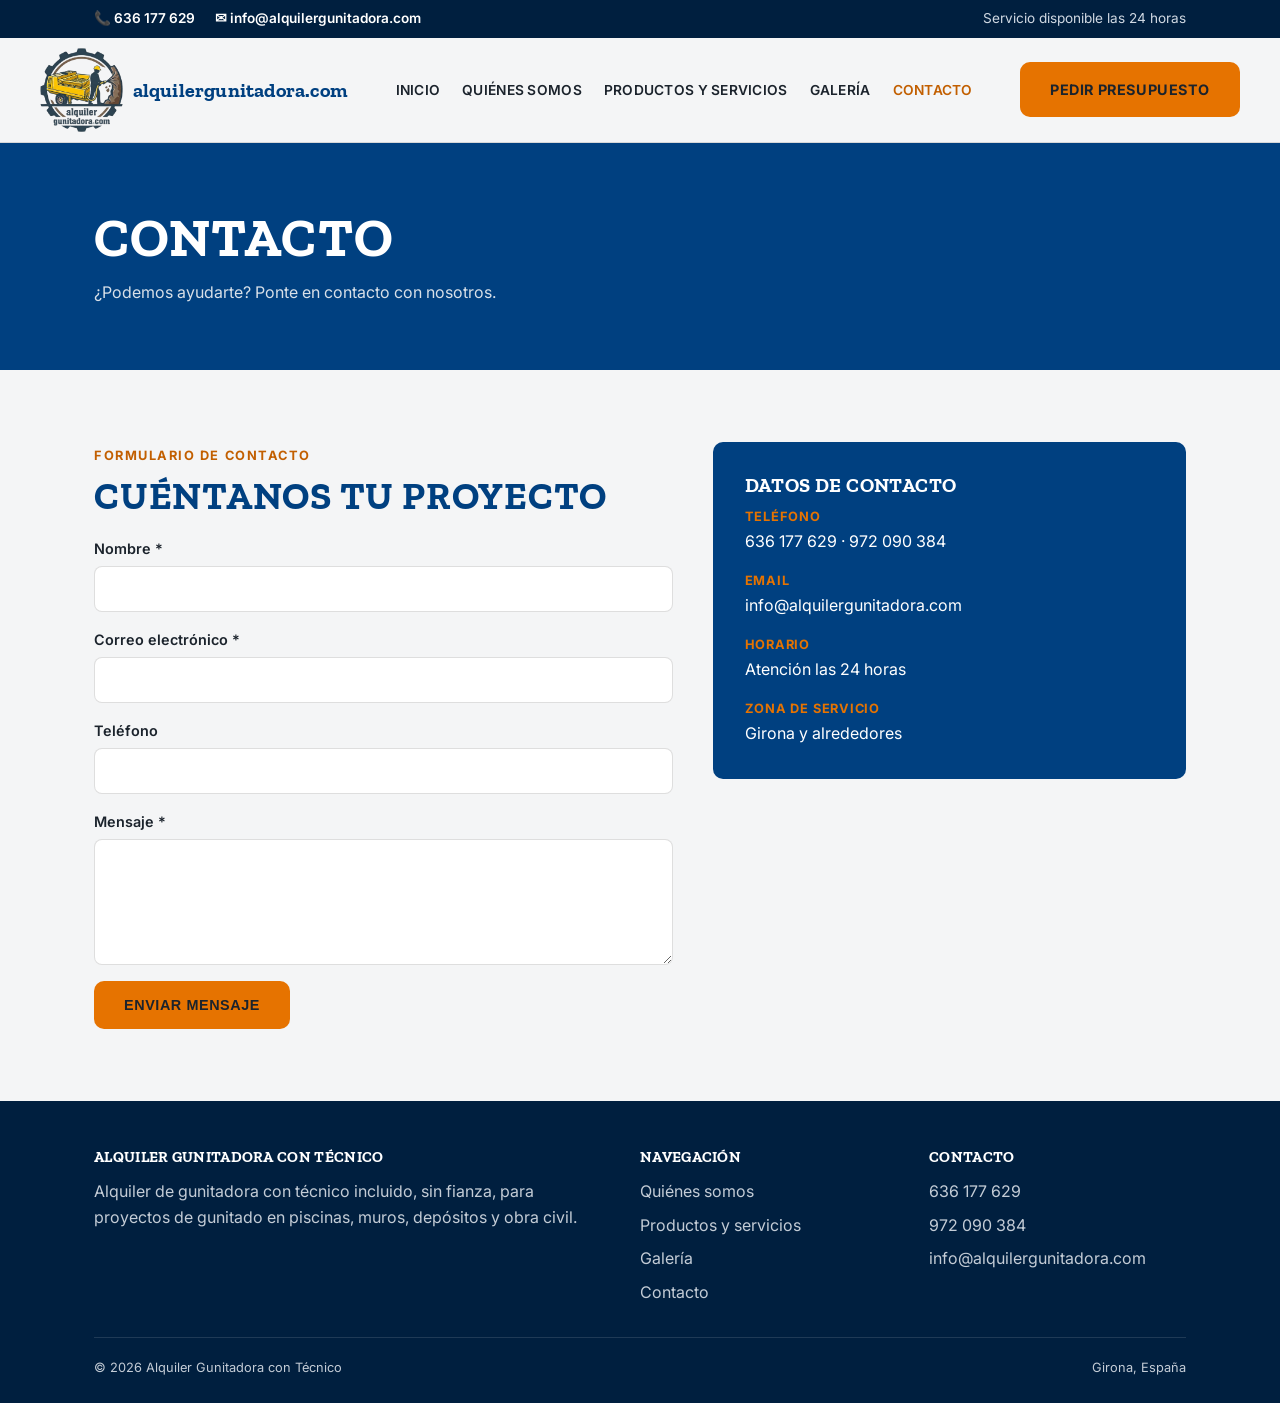
==== commit 2e042e3f: "Cambiar tipografía de títulos a Zilla Slab Sustituye Big Shoulders (display condensado, sin serifas)" ====
--- a/contacto.html
+++ b/contacto.html
@@ -6,7 +6,7 @@
 <title>Contacto | Alquiler Gunitadora con Técnico</title>
 <meta name="description" content="Solicita presupuesto para el alquiler de gunitadora con técnico. Llámanos o rellena el formulario y te responderemos lo antes posible.">
 <link rel="preconnect" href="https://fonts.googleapis.com">
-<link href="https://fonts.googleapis.com/css2?family=Big+Shoulders:wght@600;700;800&family=Inter:wght@400;500;600;700&display=swap" rel="stylesheet">
+<link href="https://fonts.googleapis.com/css2?family=Zilla+Slab:wght@600;700&family=Inter:wght@400;500;600;700&display=swap" rel="stylesheet">
 <link rel="icon" type="image/png" sizes="32x32" href="images/favicon-32.png">
 <link rel="icon" type="image/png" sizes="16x16" href="images/favicon-16.png">
 <link rel="apple-touch-icon" sizes="180x180" href="images/favicon-180.png">
--- a/styles.css
+++ b/styles.css
@@ -36,7 +36,7 @@
 }
 
 h1, h2, h3, h4 {
-  font-family: "Big Shoulders", "Inter", sans-serif;
+  font-family: "Zilla Slab", "Inter", sans-serif;
   font-weight: 700;
   text-transform: uppercase;
   letter-spacing: 0.02em;
@@ -153,7 +153,7 @@
   flex-shrink: 0;
 }
 .brand__name {
-  font-family: "Big Shoulders", sans-serif;
+  font-family: "Zilla Slab", sans-serif;
   font-weight: 700;
   font-size: 1.25rem;
   line-height: 1;
@@ -211,8 +211,14 @@
   .nav__links li { width: 100%; }
   .nav__links a { display: block; padding: 14px 24px; width: 100%; font-size: 0.92rem; }
   .nav__toggle { display: block; }
+  .brand { min-width: 0; flex: 1 1 auto; overflow: hidden; margin-right: 8px; }
   .brand__logo { height: 69px; }
-  .brand__name { font-size: 1.05rem; }
+  .brand__name {
+    font-size: 0.95rem;
+    min-width: 0;
+    overflow: hidden;
+    text-overflow: ellipsis;
+  }
 }
 
 @media (max-width: 480px) {
@@ -349,7 +355,7 @@
 }
 .stats strong {
   display: block;
-  font-family: "Big Shoulders", sans-serif;
+  font-family: "Zilla Slab", sans-serif;
   font-size: 2.4rem;
   color: var(--accent);
 }
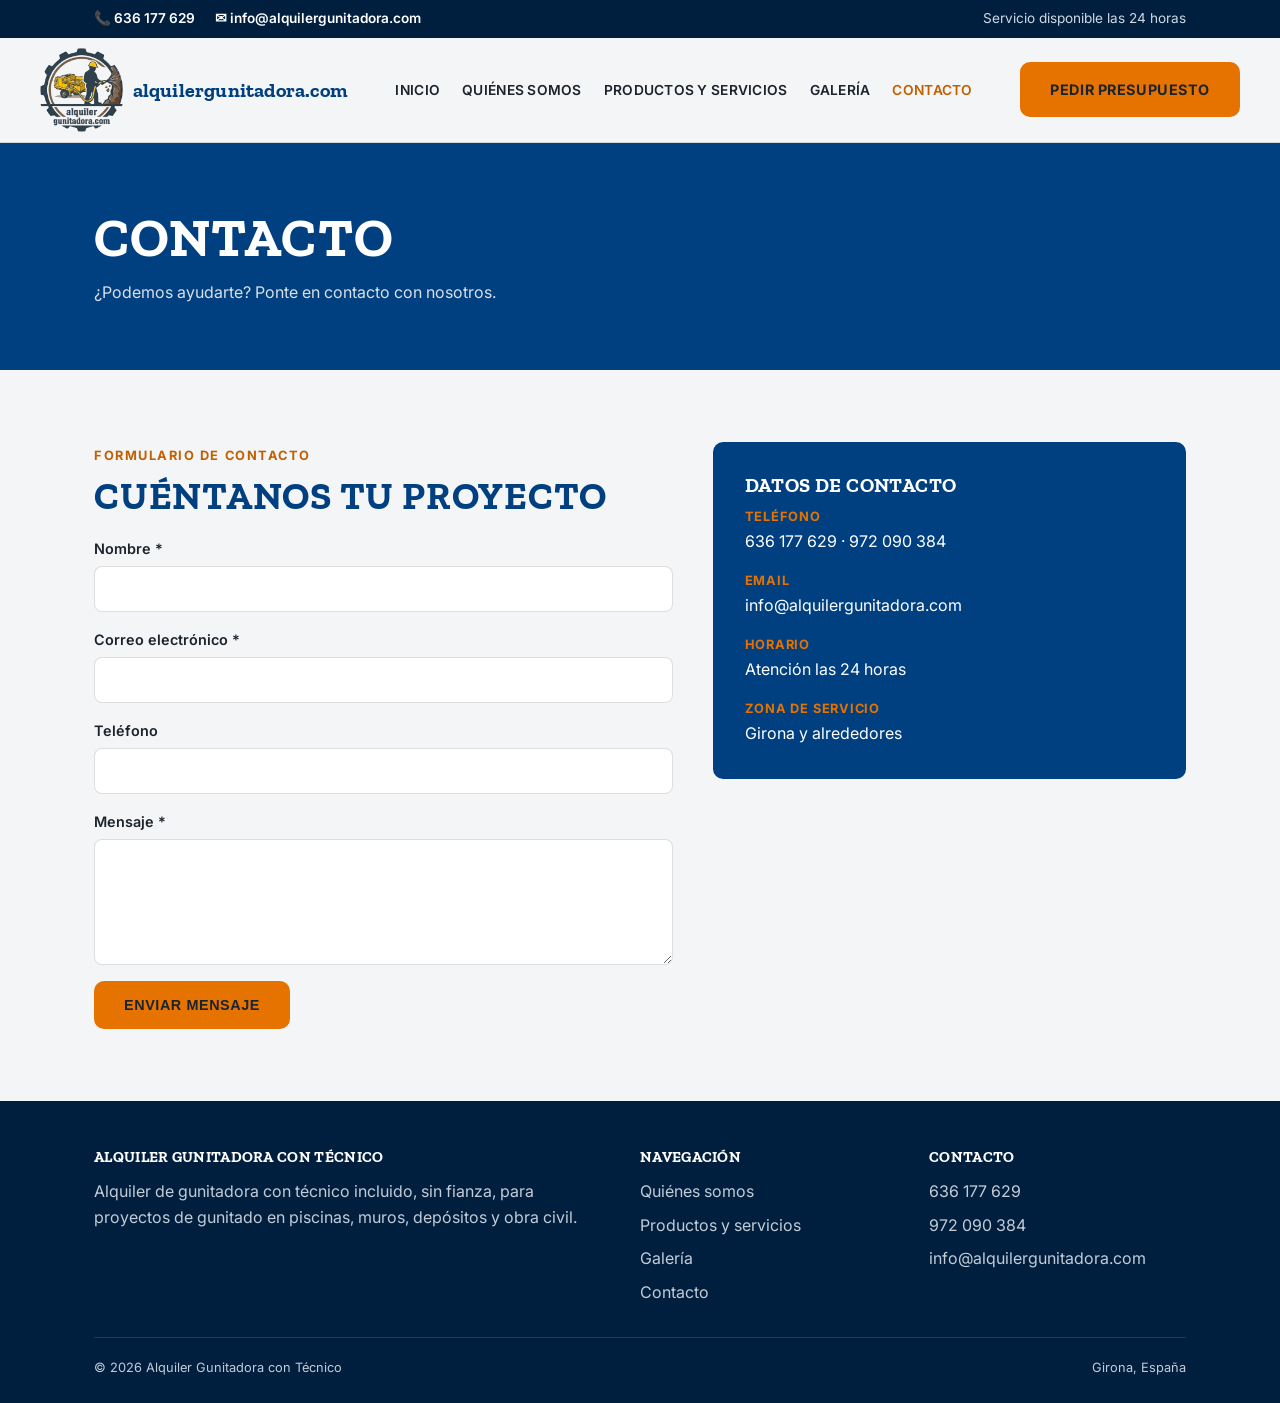
==== commit c558536d: "Actualizar al logo más reciente (logo5-fondo-trans.png) Reemplaza el logo del header/favicons por la" ====
--- a/contacto.html
+++ b/contacto.html
@@ -27,7 +27,7 @@
 <header class="site-header">
   <nav class="nav container">
     <a href="index.html" class="brand">
-      <img src="images/logo-nuevo-tight.png" alt="Alquiler Gunitadora con Técnico" class="brand__logo">
+      <img src="images/logo5-tight.png" alt="Alquiler Gunitadora con Técnico" class="brand__logo">
       <span class="brand__name">alquilergunitadora.com</span>
     </a>
     <ul class="nav__links">
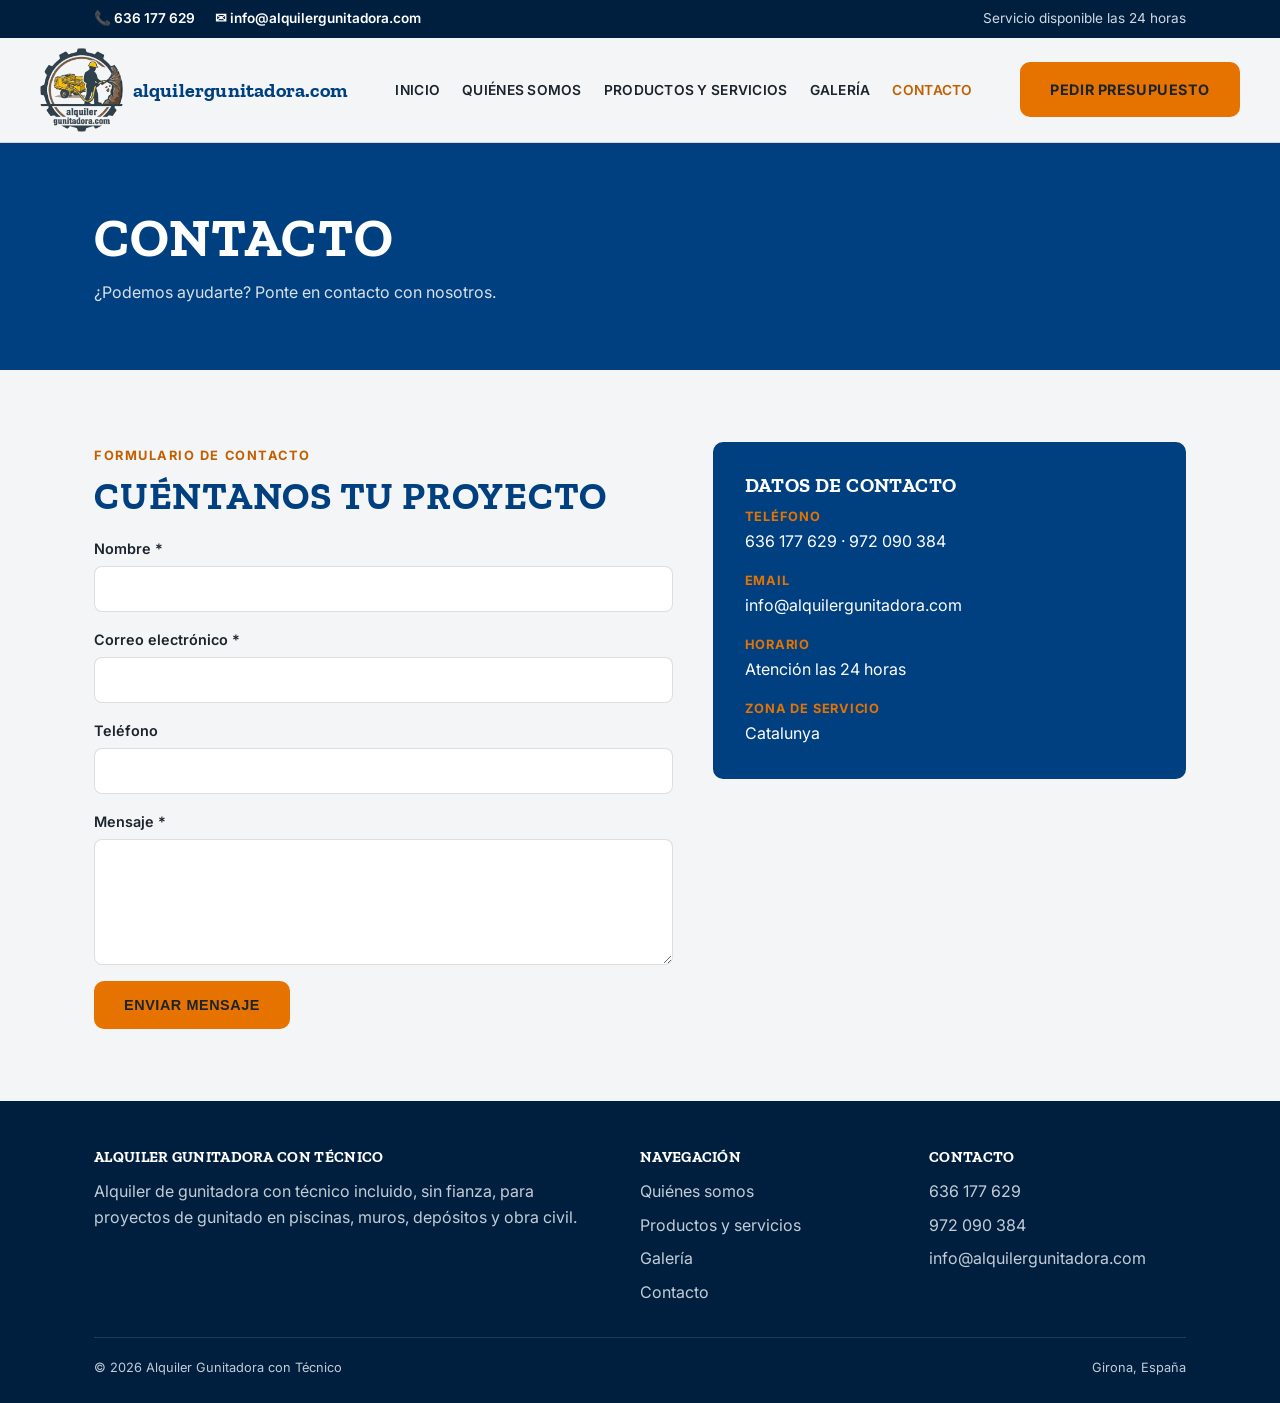
==== commit b2967e2e: "Cambiar zona de servicio de Girona a Catalunya Co-Authored-By: Claude Sonnet 5 <noreply@anthropic.co" ====
--- a/contacto.html
+++ b/contacto.html
@@ -104,7 +104,7 @@
           </li>
           <li>
             <strong>Zona de servicio</strong>
-            Girona y alrededores
+            Catalunya
           </li>
         </ul>
       </div>
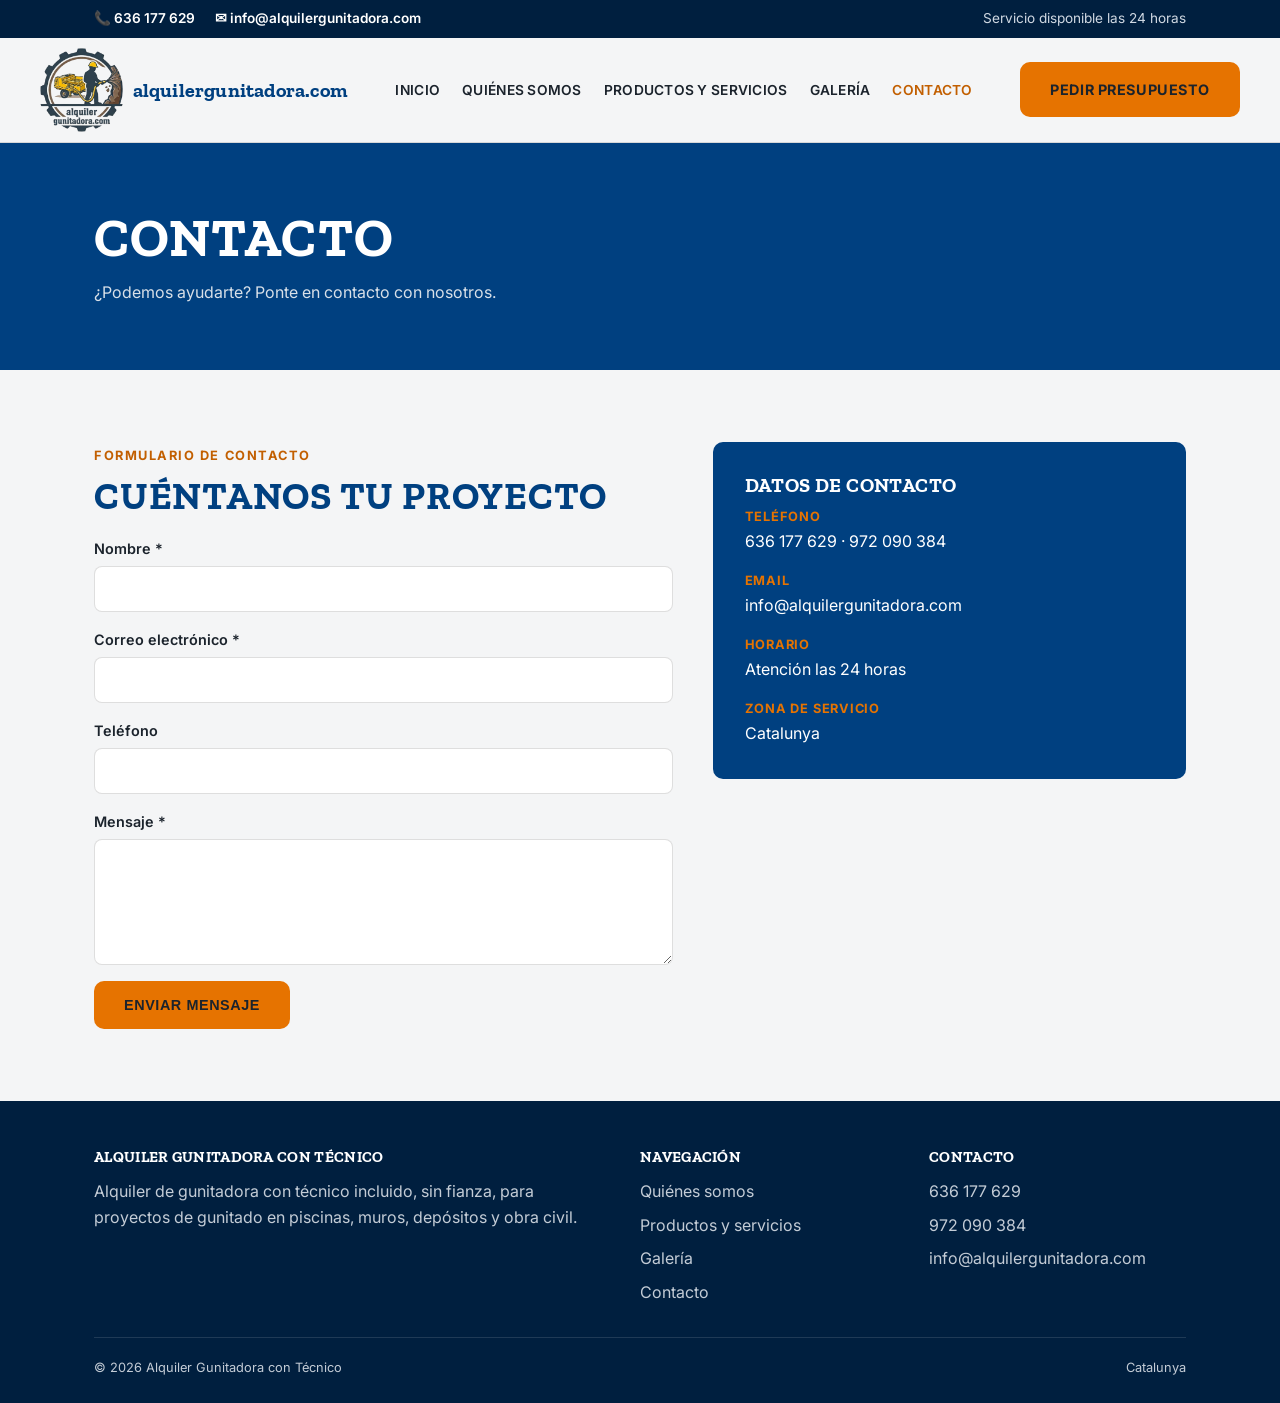
==== commit 7da6c7b6: "Eliminar toda mención de Girona como zona de servicio El título y meta descripción de la home decían" ====
--- a/contacto.html
+++ b/contacto.html
@@ -139,7 +139,7 @@
     </div>
     <div class="footer-bottom">
       <span>© <span data-year></span> Alquiler Gunitadora con Técnico</span>
-      <span>Girona, España</span>
+      <span>Catalunya</span>
     </div>
   </div>
 </footer>
